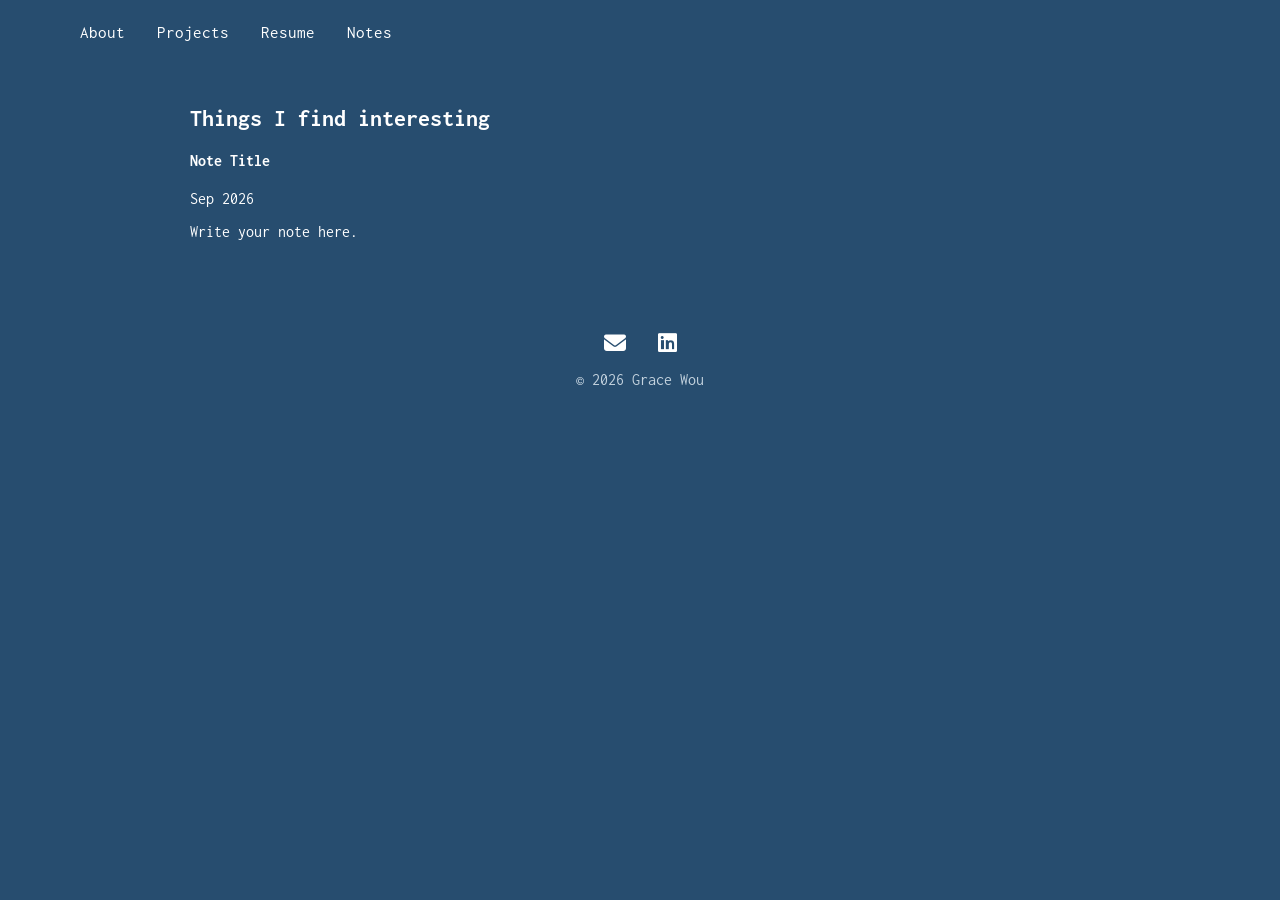
==== notes.html @ 08fb96fa "Update notes.html" ====
<!DOCTYPE html>
<html lang="en">
<head>
  <meta charset="UTF-8">
  <meta name="viewport" content="width=device-width, initial-scale=1">
  <title>Notes | Grace Wou</title>
  <link rel="stylesheet" href="https://fonts.googleapis.com/css?family=Inconsolata">
  <link rel="stylesheet" href="https://cdnjs.cloudflare.com/ajax/libs/font-awesome/6.5.1/css/all.min.css">
  <link rel="stylesheet" href="style.css">
</head>
<body>

<nav class="site-nav">
  <a href="index.html">About</a>
  <a href="projects.html">Projects</a>
  <a href="files/Grace_Wou_Resume.pdf" target="_blank">Resume</a>
  <a href="notes.html">Notes</a>
</nav>

<div class="fade-content">

  <section class="page-section">
    <h2 class="page-title">Things I find interesting</h2>

    <div class="note-entry">
      <h4>Note Title</h4>
      <p class="note-date">Sep 2026</p>
      <p>Write your note here.</p>
    </div>
  </section>

  <footer>
    <div class="social-links">
      <a href="mailto:gwou@umich.edu" aria-label="Email"><i class="fa-solid fa-envelope"></i></a>
      <a href="https://www.linkedin.com/in/gwou/" target="_blank" aria-label="LinkedIn"><i class="fa-brands fa-linkedin"></i></a>
    </div>
    <p>© 2026 Grace Wou</p>
  </footer>

</div>

<script>
  document.querySelectorAll('nav a, .project-row').forEach(link => {
    link.addEventListener('click', function (e) {
      const href = this.getAttribute('href');
      if (href && !href.startsWith('http') && !href.startsWith('mailto') && !href.endsWith('.pdf') && this.target !== '_blank') {
        e.preventDefault();
        document.querySelector('.fade-content').classList.add('fade-out');
        setTimeout(() => { window.location.href = href; }, 600);
      }
    });
  });
</script>

</body>
</html>
---- style.css ----
:root {
  --bg: #274d6f;
  --text: #ffffff;
  --text-dim: #c3d2de;
  --accent: #ffffff;
}

body, html {
  margin: 0;
  height: 100%;
  font-family: "Inconsolata", sans-serif;
  background-color: var(--bg);
  color: var(--text);
}
body {
  animation: fadeIn 0.8s ease-in-out;
}

@keyframes fadeIn {
  from { opacity: 0; }
  to { opacity: 1; }
}

body.fade-out {
  animation: fadeOut 0.6s ease-in-out forwards;
}

@keyframes fadeOut {
  to { opacity: 0; }
}

a {
  color: var(--text);
}

a:hover {
  opacity: 0.8;
}

/* ---------- Hero layout (index.html) ---------- */

.hero {
  display: flex;
  flex-wrap: wrap;
  align-items: center;
  justify-content: space-between;
  gap: 40px;
  min-height: 100vh;
   padding: 20px 80px;
  box-sizing: border-box;
}

.hero-left {
  max-width: 600px;
}

.hero-greeting {
  font-size: 2rem;
  margin: 0 0 8px 0;
}

/* "Hi there! I'm" typewriter line */
.typewriter {
  font-family: "Inconsolata", monospace;
  display: inline-block;
  overflow: hidden;
  white-space: nowrap;
  border-right: 3px solid var(--text);
  width: 0;
  margin: 0 0 8px 0;
  animation:
    typing 1.5s steps(10) forwards,
    blink 0.75s step-end 3,
    hide-cursor 0.1s linear 1.5s forwards;
}

.typewriter {
  margin: 80px 0 8px 0;  /* was 0 0 8px 0 */
}

@keyframes typing {
  to { width: 10ch; }
}

@keyframes typing {
  to { width: 14ch; }
}

@keyframes blink {
  50% { border-color: transparent; }
}

@keyframes hide-cursor {
  to { border-right-color: transparent; }
}

/* Handwritten name image */
.hero-name {
  margin: 8px 0 8px;
}

.hero-name svg {
  width: 100%;
  max-width: 420px;  /* was 320px */
  height: auto;
  display: block;
}
@keyframes draw {
  to { stroke-dashoffset: 0; }
}
@keyframes reveal {
  to { clip-path: inset(0 0 0 0); }
}

.hero-subtitle {
  color: var(--text-dim);
  font-size: 1.1rem;
  line-height: 1.6;
  margin: 0 0 24px;  /* removed the top margin that was pushing it down */
}

/* Inline nav links, matching the reference style */
.hero-nav {
  display: flex;
  gap: 32px;
  flex-wrap: wrap;
  margin-bottom: 24px;
}

.hero-nav a {
  text-decoration: none;
  font-size: 1.05rem;
}

.hero-nav a:hover {
  text-decoration: underline;
}

.hero-message {
  color: var(--text-dim);
  font-style: italic;
}

.hero-right {
  display: flex;
  flex-direction: column;
  align-items: center;
  gap: 16px;
}

.hero-photo {
  width: 260px;
  height: 260px;
  border-radius: 50%;
  object-fit: cover;
}

.hero-project-card {
  text-align: center;
  text-decoration: none;
}

.hero-project-card img {
  width: 280px;
  height: auto;
  display: block;
}

.hero-project-card p {
  color: var(--text-dim);
  margin-top: 8px;
}

/* ---------- Shared nav bar (all other pages) ---------- */

.site-nav {
  display: flex;
  gap: 32px;
  padding: 24px 80px;
}

.site-nav a {
  text-decoration: none;
  font-size: 1.05rem;
}

.site-nav a:hover {
  text-decoration: underline;
}

.page-section {
  padding: 20px 80px 60px;
  max-width: 900px;
  margin: 0 auto;
}

/* ---------- Projects list ---------- */

.project-row {
  display: flex;
  align-items: flex-start;
  gap: 24px;
  text-decoration: none;
  color: inherit;
  padding: 24px 0;
}

.project-image {
  flex: 0 0 220px;
}

.project-image img {
  width: 100%;
  height: auto;
  display: block;
}

.project-text h4 {
  margin: 0 0 8px 0;
  color: var(--text);
}

.project-text p {
  color: var(--text-dim);
}

.project-divider {
  border: none;
  border-top: 1px solid rgba(255,255,255,0.2);
  margin: 0;
}

/* ---------- Resume page ---------- */

.resume-frame {
  width: 100%;
  height: 90vh;
  border: none;
}

/* ---------- Footer ---------- */

footer {
  text-align: center;
  padding: 16px;
  color: var(--text-dim);
}

.social-links a {
  color: var(--text);
  font-size: 22px;
  margin: 0 12px;
}

@media (max-width: 800px) {
  .hero {
    padding: 40px 24px;
    flex-direction: column;
    text-align: center;
  }
  .hero-nav {
    justify-content: center;
  }
  .site-nav, .page-section {
    padding-left: 24px;
    padding-right: 24px;
  }
}
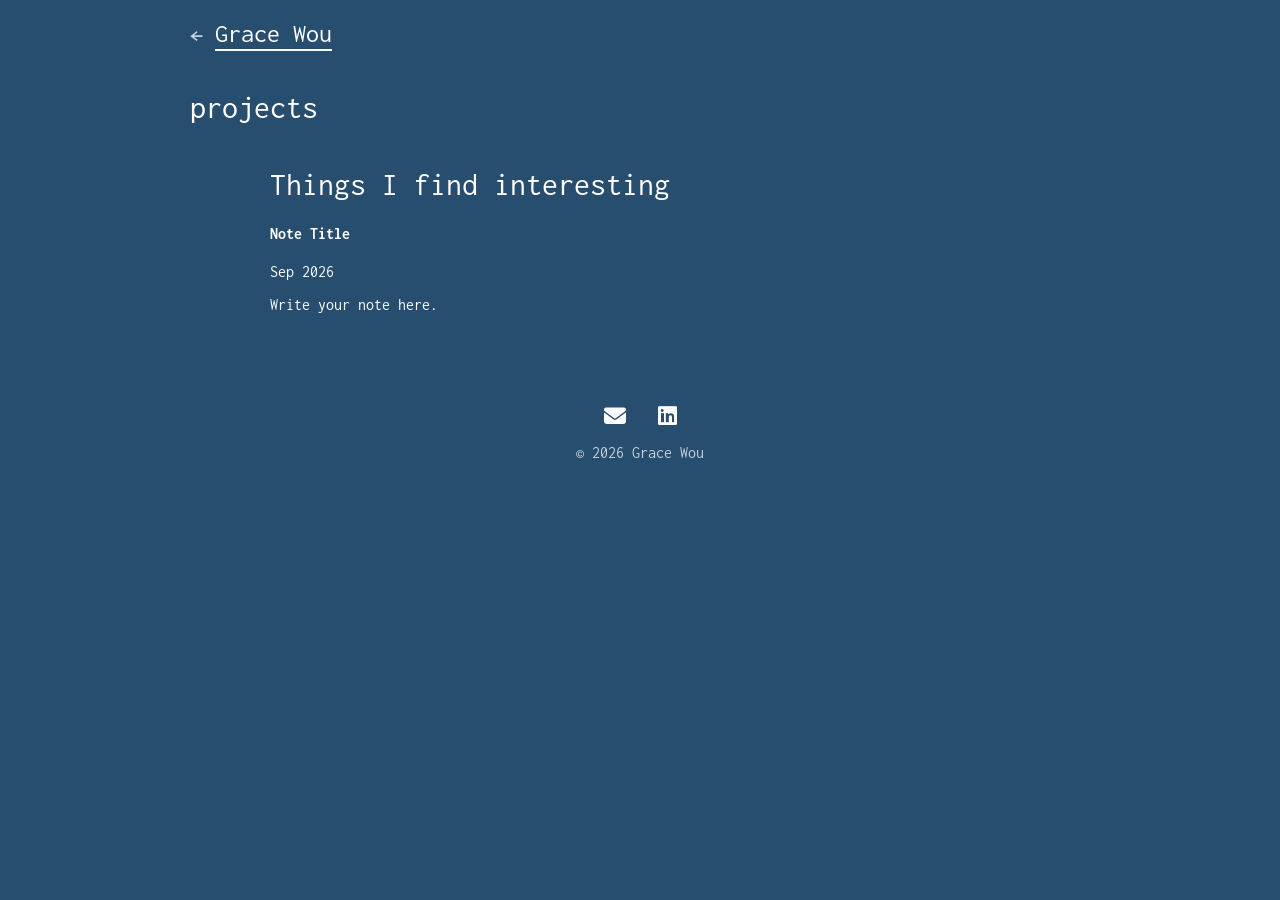
==== commit 1c75095d: "Update notes.html" ====
--- a/notes.html
+++ b/notes.html
@@ -10,12 +10,13 @@
 </head>
 <body>
 
-<nav class="site-nav">
-  <a href="index.html">About</a>
-  <a href="projects.html">Projects</a>
-  <a href="files/Grace_Wou_Resume.pdf" target="_blank">Resume</a>
-  <a href="notes.html">Notes</a>
-</nav>
+<section class="page-section">
+  <a href="index.html" class="back-link">
+    <span class="back-arrow">←</span>
+    <span class="back-name">Grace Wou</span>
+  </a>
+
+  <h1 class="page-title">projects</h1>
 
 <div class="fade-content">
 
--- a/style.css
+++ b/style.css
@@ -12,6 +12,15 @@
   background-color: var(--bg);
   color: var(--text);
 }
+
+a {
+  color: var(--text);
+}
+
+a:hover {
+  opacity: 0.8;
+}
+
 body {
   animation: fadeIn 0.8s ease-in-out;
 }
@@ -27,14 +36,6 @@
 
 @keyframes fadeOut {
   to { opacity: 0; }
-}
-
-a {
-  color: var(--text);
-}
-
-a:hover {
-  opacity: 0.8;
 }
 
 /* ---------- Hero layout (index.html) ---------- */
@@ -45,8 +46,8 @@
   align-items: center;
   justify-content: space-between;
   gap: 40px;
-  min-height: 100vh;
-   padding: 20px 80px;
+  min-height: 80vh;
+  padding: 20px 80px;
   box-sizing: border-box;
 }
 
@@ -59,7 +60,7 @@
   margin: 0 0 8px 0;
 }
 
-/* "Hi there! I'm" typewriter line */
+/* "Hello! I'm" typewriter line */
 .typewriter {
   font-family: "Inconsolata", monospace;
   display: inline-block;
@@ -67,19 +68,11 @@
   white-space: nowrap;
   border-right: 3px solid var(--text);
   width: 0;
-  margin: 0 0 8px 0;
+  margin: 80px 0 8px 0;
   animation:
     typing 1.5s steps(10) forwards,
-    blink 0.75s step-end 3,
-    hide-cursor 0.1s linear 1.5s forwards;
-}
-
-.typewriter {
-  margin: 80px 0 8px 0;  /* was 0 0 8px 0 */
-}
-
-@keyframes typing {
-  to { width: 10ch; }
+    blink 0.75s step-end 2,
+    hide-cursor 0.1s linear 1.25s forwards;
 }
 
 @keyframes typing {
@@ -96,18 +89,20 @@
 
 /* Handwritten name image */
 .hero-name {
-  margin: 8px 0 8px;
+  margin: 8px 0 0;
 }
 
 .hero-name svg {
   width: 100%;
-  max-width: 420px;  /* was 320px */
+  max-width: 520px;
   height: auto;
   display: block;
 }
+
 @keyframes draw {
   to { stroke-dashoffset: 0; }
 }
+
 @keyframes reveal {
   to { clip-path: inset(0 0 0 0); }
 }
@@ -116,15 +111,15 @@
   color: var(--text-dim);
   font-size: 1.1rem;
   line-height: 1.6;
-  margin: 0 0 24px;  /* removed the top margin that was pushing it down */
-}
-
-/* Inline nav links, matching the reference style */
+  margin: -60px 0 24px;
+}
+
+/* Inline nav links */
 .hero-nav {
   display: flex;
   gap: 32px;
   flex-wrap: wrap;
-  margin-bottom: 24px;
+  margin: 8px 0 24px;
 }
 
 .hero-nav a {
@@ -171,21 +166,43 @@
   margin-top: 8px;
 }
 
-/* ---------- Shared nav bar (all other pages) ---------- */
-
-.site-nav {
-  display: flex;
-  gap: 32px;
-  padding: 24px 80px;
-}
-
-.site-nav a {
-  text-decoration: none;
-  font-size: 1.05rem;
-}
-
-.site-nav a:hover {
-  text-decoration: underline;
+/* ---------- Back link (all non-home pages) ---------- */
+
+.back-link {
+  display: inline-flex;
+  align-items: center;
+  gap: 12px;
+  text-decoration: none;
+  margin-bottom: 40px;
+}
+
+.back-arrow {
+  font-size: 1.6rem;
+  color: var(--text-dim);
+  transition: transform 0.2s ease;
+}
+
+.back-link:hover .back-arrow {
+  transform: translateX(-4px);
+}
+
+.back-name {
+  font-size: 1.6rem;
+  padding-bottom: 2px;
+  border-bottom: 2px solid var(--text);
+}
+
+/* Optional: use this if you swap the text for your handwritten name image */
+.back-name-img {
+  height: 48px;
+  width: auto;
+  display: block;
+}
+
+.page-title {
+  font-size: 2rem;
+  font-weight: normal;
+  margin: 0 0 24px;
 }
 
 .page-section {
@@ -254,14 +271,14 @@
 
 @media (max-width: 800px) {
   .hero {
-    padding: 40px 24px;
+    padding: 40px 14px;
     flex-direction: column;
     text-align: center;
   }
   .hero-nav {
     justify-content: center;
   }
-  .site-nav, .page-section {
+  .page-section {
     padding-left: 24px;
     padding-right: 24px;
   }
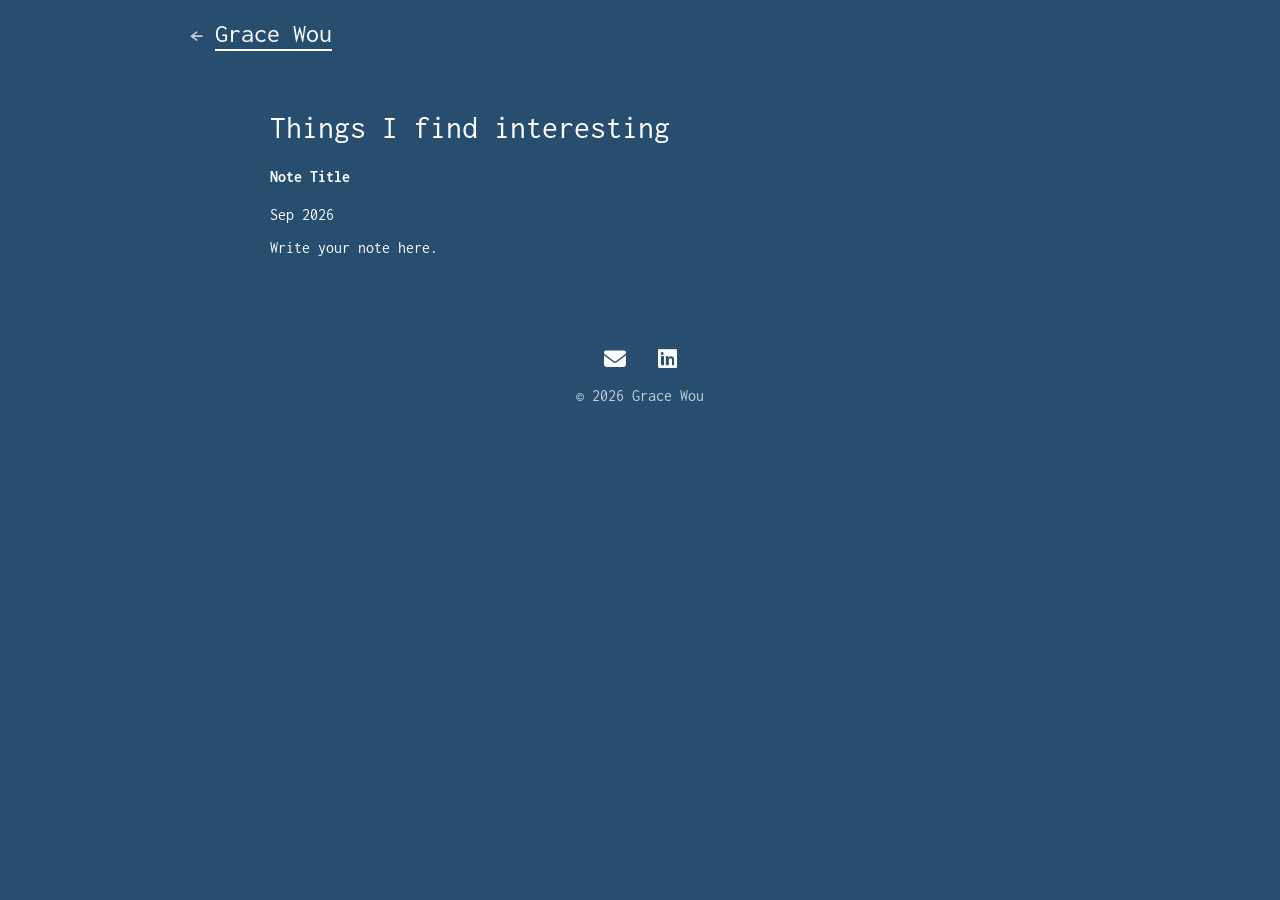
==== commit 6dc12fd5: "Update notes.html" ====
--- a/notes.html
+++ b/notes.html
@@ -15,9 +15,7 @@
     <span class="back-arrow">←</span>
     <span class="back-name">Grace Wou</span>
   </a>
-
-  <h1 class="page-title">projects</h1>
-
+  
 <div class="fade-content">
 
   <section class="page-section">
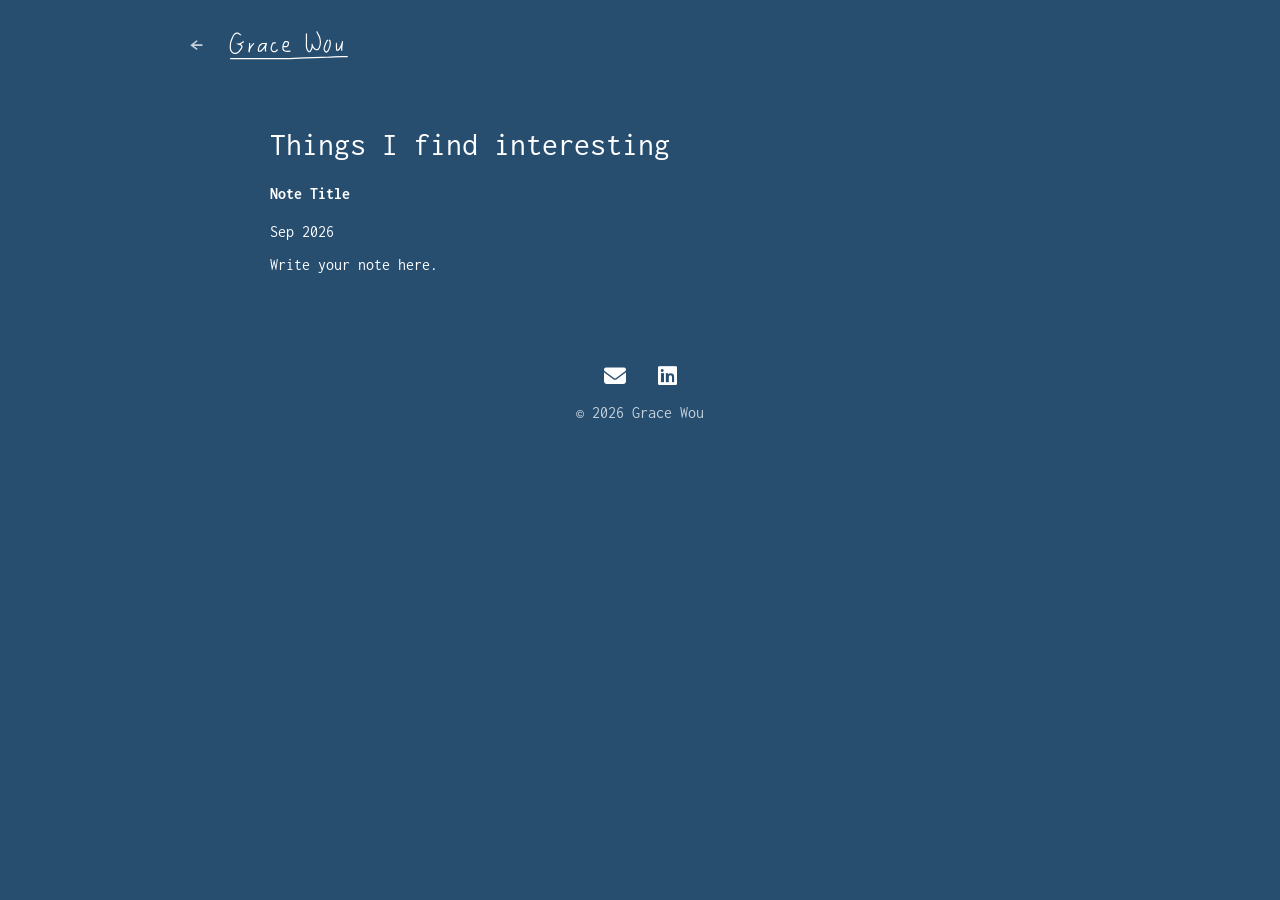
==== commit f20fd20a: "Update notes.html" ====
--- a/notes.html
+++ b/notes.html
@@ -13,7 +13,7 @@
 <section class="page-section">
   <a href="index.html" class="back-link">
     <span class="back-arrow">←</span>
-    <span class="back-name">Grace Wou</span>
+    <img src="images/handwriting___2_.svg" alt="Grace Wou" class="back-name-img">
   </a>
   
 <div class="fade-content">
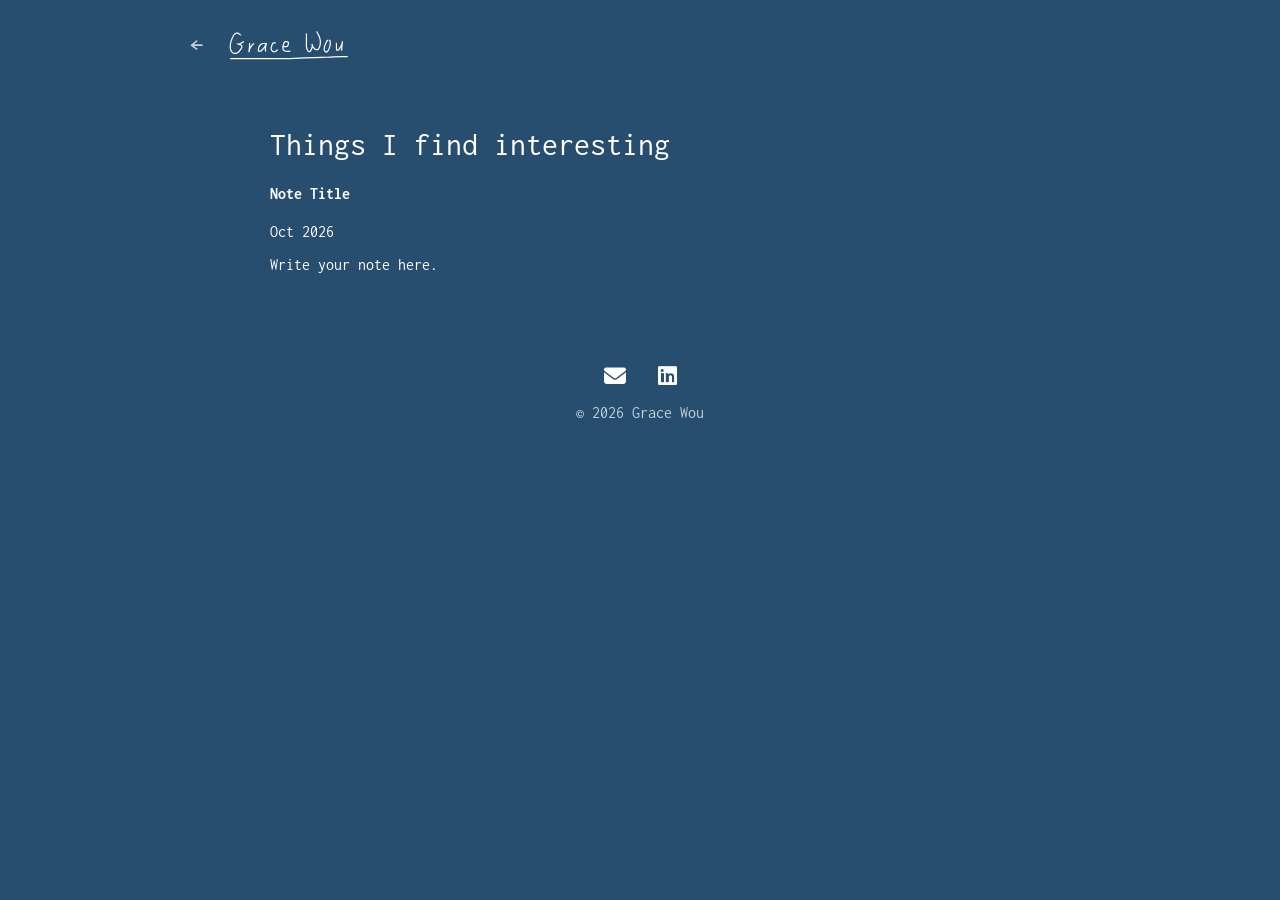
==== commit 93ff35b0: "Update notes.html" ====
--- a/notes.html
+++ b/notes.html
@@ -7,6 +7,7 @@
   <link rel="stylesheet" href="https://fonts.googleapis.com/css?family=Inconsolata">
   <link rel="stylesheet" href="https://cdnjs.cloudflare.com/ajax/libs/font-awesome/6.5.1/css/all.min.css">
   <link rel="stylesheet" href="style.css">
+  <link rel="icon" type="image/png" href="icon.png">
 </head>
 <body>
 
@@ -23,7 +24,7 @@
 
     <div class="note-entry">
       <h4>Note Title</h4>
-      <p class="note-date">Sep 2026</p>
+      <p class="note-date">Oct 2026</p>
       <p>Write your note here.</p>
     </div>
   </section>
--- a/style.css
+++ b/style.css
@@ -15,6 +15,7 @@
 
 a {
   color: var(--text);
+  text-decoration: none;   /* removes underline from all links */
 }
 
 a:hover {
@@ -22,7 +23,7 @@
 }
 
 body {
-  animation: fadeIn 0.8s ease-in-out;
+  animation: fadeIn 0.15s ease-in-out;
 }
 
 @keyframes fadeIn {
@@ -31,7 +32,7 @@
 }
 
 body.fade-out {
-  animation: fadeOut 0.6s ease-in-out forwards;
+  animation: fadeOut 0.15s ease-in-out forwards;
 }
 
 @keyframes fadeOut {
@@ -123,7 +124,6 @@
 }
 
 .hero-nav a {
-  text-decoration: none;
   font-size: 1.05rem;
 }
 
@@ -152,7 +152,6 @@
 
 .hero-project-card {
   text-align: center;
-  text-decoration: none;
 }
 
 .hero-project-card img {
@@ -172,7 +171,6 @@
   display: inline-flex;
   align-items: center;
   gap: 12px;
-  text-decoration: none;
   margin-bottom: 40px;
 }
 
@@ -192,7 +190,7 @@
   border-bottom: 2px solid var(--text);
 }
 
-/* Optional: use this if you swap the text for your handwritten name image */
+/* Use this if you swap the text for your handwritten name image */
 .back-name-img {
   height: 48px;
   width: auto;
@@ -217,7 +215,6 @@
   display: flex;
   align-items: flex-start;
   gap: 24px;
-  text-decoration: none;
   color: inherit;
   padding: 24px 0;
 }
@@ -283,3 +280,18 @@
     padding-right: 24px;
   }
 }
+
+@view-transition {
+  navigation: auto;
+}
+
+/* Skip intro animations on return visits */
+.skip-intro body {
+  animation: none;
+}
+
+.skip-intro .typewriter {
+  animation: none;
+  width: 14ch;
+  border-right-color: transparent;
+}
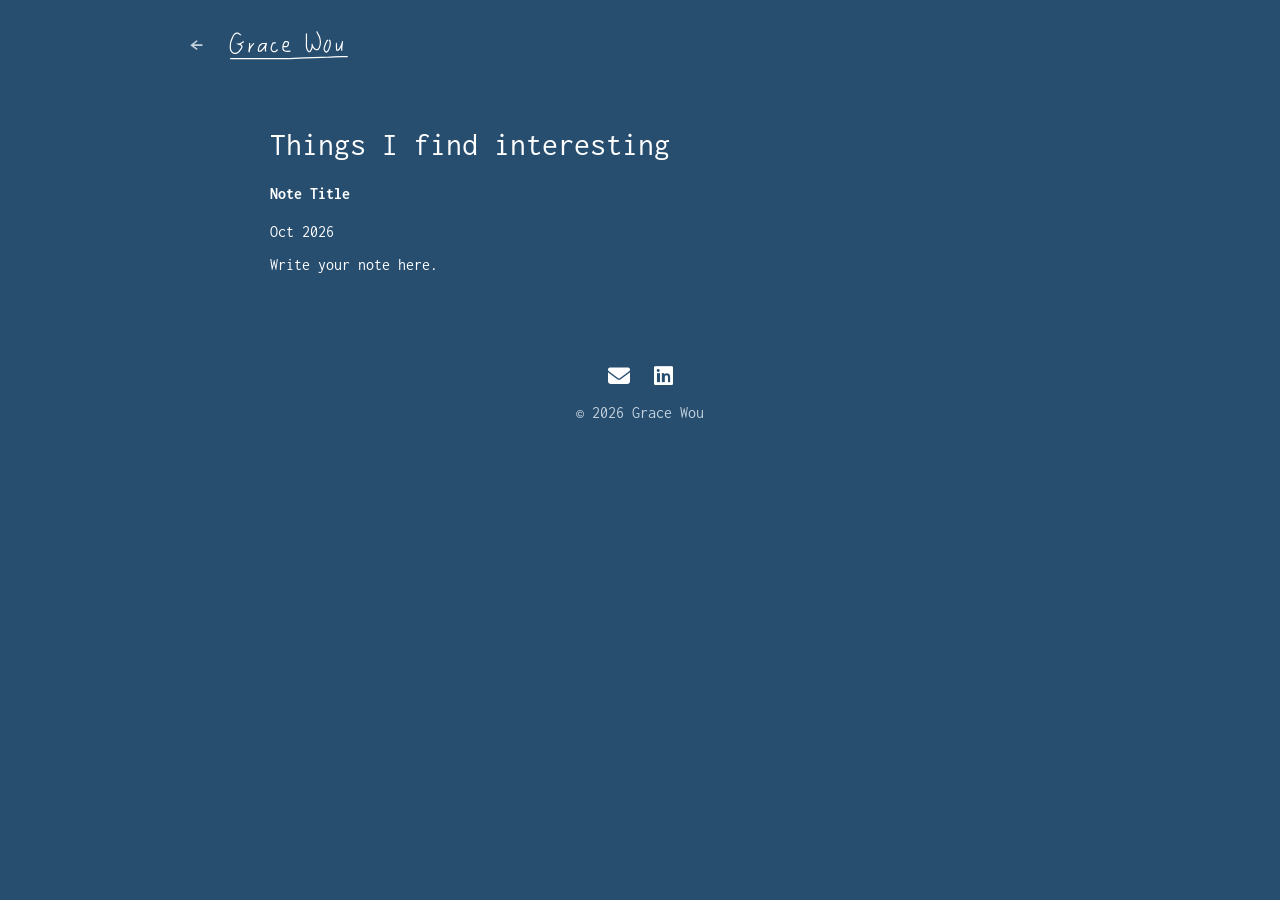
==== commit 2b3f6d2e: "Update notes.html" ====
--- a/notes.html
+++ b/notes.html
@@ -7,7 +7,7 @@
   <link rel="stylesheet" href="https://fonts.googleapis.com/css?family=Inconsolata">
   <link rel="stylesheet" href="https://cdnjs.cloudflare.com/ajax/libs/font-awesome/6.5.1/css/all.min.css">
   <link rel="stylesheet" href="style.css">
-  <link rel="icon" type="image/png" href="icon.png">
+   <link rel="icon" type="image/png" href="/favicon.png">
 </head>
 <body>
 
--- a/style.css
+++ b/style.css
@@ -143,26 +143,28 @@
   gap: 16px;
 }
 
+.home-section {
+  display: flex;
+  align-items: center;
+  justify-content: space-between;
+  gap: 48px;
+  max-width: 1100px;
+  min-height: 80vh;
+}
+
+.home-left {
+  flex: 1;
+  min-width: 0;
+}
+
 .hero-photo {
-  width: 260px;
-  height: 260px;
+  width: 300px;
+  height: 300px;               /* must equal width for a true circle */
   border-radius: 50%;
   object-fit: cover;
-}
-
-.hero-project-card {
-  text-align: center;
-}
-
-.hero-project-card img {
-  width: 280px;
-  height: auto;
-  display: block;
-}
-
-.hero-project-card p {
-  color: var(--text-dim);
-  margin-top: 8px;
+  object-position: center top; /* keeps your face from getting cropped */
+  border: 1px solid rgba(255, 255, 255, 0.25);
+  flex-shrink: 0;
 }
 
 /* ---------- Back link (all non-home pages) ---------- */
@@ -263,7 +265,7 @@
 .social-links a {
   color: var(--text);
   font-size: 22px;
-  margin: 0 12px;
+  margin: 0 8px;
 }
 
 @media (max-width: 800px) {
@@ -295,3 +297,127 @@
   width: 14ch;
   border-right-color: transparent;
 }
+
+/* ---------- Design challenge section ---------- */
+
+.design-challenge {
+  text-align: center;
+  max-width: 720px;
+  margin: 80px auto;
+}
+
+.design-challenge h2 {
+  font-size: clamp(2.8rem, 8vw, 5rem);  /* big, scales down on phones */
+  font-weight: 800;
+  line-height: 1.05;
+  letter-spacing: -0.02em;
+  margin: 0 0 32px;
+}
+
+.design-challenge p {
+  color: var(--text-dim);
+  font-size: 1.15rem;
+  line-height: 1.7;
+  margin: 0 0 20px;
+}
+
+.challenge-tasks {
+  list-style: none;
+  padding: 0;
+  margin: 0;
+}
+
+.challenge-tasks li {
+  color: var(--text);
+  font-size: 1.15rem;
+  line-height: 1.7;
+  margin-bottom: 12px;
+}
+
+.challenge-tasks li::before {
+  content: "– ";   /* matches the dash style in your inspo */
+}
+
+/* ---------- Key skills ---------- */
+
+.key-skills {
+  text-align: center;
+  max-width: 720px;
+  margin: 0 auto 80px;
+}
+
+.key-skills h3 {
+  font-size: 1.1rem;
+  font-weight: 800;
+  text-transform: uppercase;
+  letter-spacing: 0.12em;
+  color: var(--text-dim);
+  margin: 0 0 12px;
+}
+
+.key-skills p {
+  font-size: 1.15rem;
+  line-height: 1.8;
+  margin: 0;
+}
+
+/* ---------- Picture sections ---------- */
+
+.project-section {
+  max-width: 900px;
+  margin: 0 auto 80px;
+}
+
+.project-section h3 {
+  font-size: 1.8rem;
+  font-weight: 800;
+  margin: 0 0 8px;
+}
+
+.project-section > p {
+  color: var(--text-dim);
+  font-size: 1.1rem;
+  line-height: 1.7;
+  margin: 0 0 24px;
+}
+
+.image-grid {
+  display: grid;
+  grid-template-columns: repeat(auto-fit, minmax(280px, 1fr));
+  gap: 24px;
+}
+
+.image-grid figure {
+  margin: 0;
+}
+
+.image-grid img {
+  width: 100%;
+  height: auto;
+  display: block;
+  border-radius: 8px;
+  border: 1px solid rgba(255, 255, 255, 0.2);
+}
+
+.image-grid figcaption {
+  color: var(--text-dim);
+  font-size: 0.95rem;
+  margin-top: 8px;
+  text-align: center;
+}
+
+/* ---------- Personal contributions ---------- */
+
+.contributions {
+  max-width: 900px;
+  margin: 0 auto 80px;
+}
+
+.contributions > h2 {
+  text-align: center;
+  font-size: clamp(2.8rem, 8vw, 5rem);
+  font-weight: 800;
+  line-height: 1.05;
+  letter-spacing: -0.02em;
+  margin: 0 0 56px;
+}
